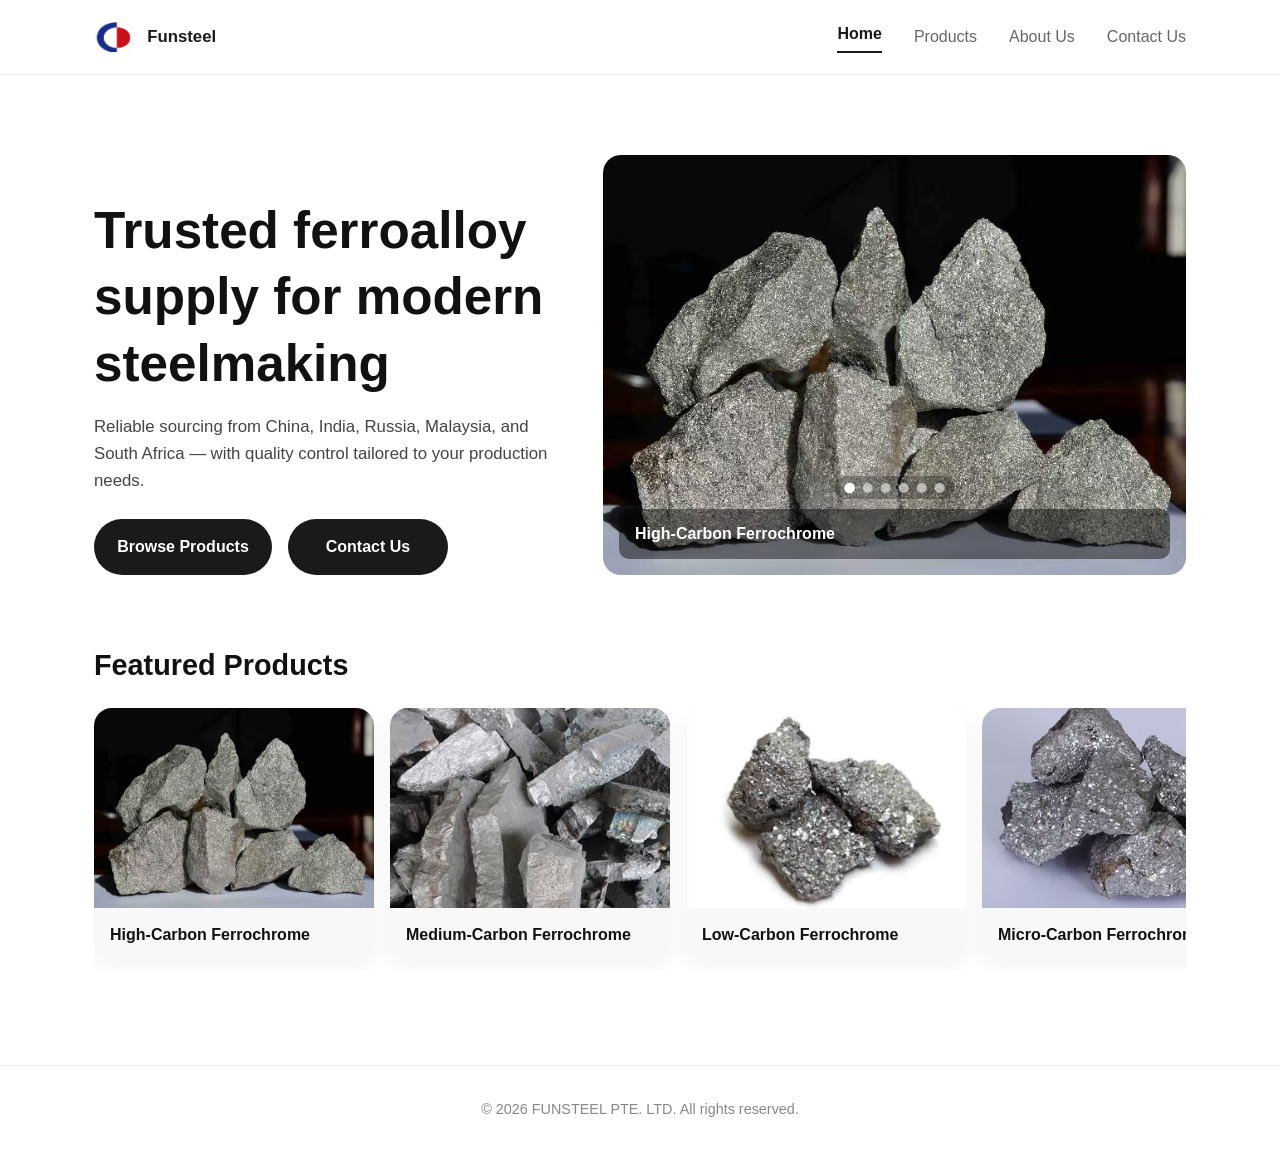
==== website/index.html @ 060df24d "Added all files currently working on." ====
<!DOCTYPE html>
<html lang="en">
<head>
  <meta charset="UTF-8">
  <meta name="viewport" content="width=device-width, initial-scale=1.0">
  <meta property="og:title" content="Funsteel">
  <meta property="og:description" content="">
  <link rel="icon" href="../assets/image/favicon.ico">
  <title>Funsteel | Home</title>
  <link rel="stylesheet" href="../css/style.css">
</head>
<body>
  <header>
    <nav id="main-nav">
      <a class="brand" href="index.html">
        <img src="../assets/image/logo.png" alt="Funsteel logo">
        <span>Funsteel</span>
      </a>
      <div class="nav-links">
        <a class="nav-link" href="index.html">Home</a>
        <a class="nav-link" href="products.html">Products</a>
        <a class="nav-link" href="about-us.html">About Us</a>
        <a class="nav-link" href="contact-us.html">Contact Us</a>
      </div>
    </nav>
  </header>

  <main class="container">
    <section class="hero">
      <div class="hero-copy">
        <h1>Trusted ferroalloy supply for modern steelmaking</h1>
        <p>Reliable sourcing from China, India, Russia, Malaysia, and South Africa — with quality control tailored to your production needs.</p>
        <div class="hero-actions">
          <a href="products.html">Browse Products</a>
          <a href="contact-us.html">Contact Us</a>
        </div>
      </div>
      <div class="hero-visual">
        <div class="hero-carousel-wrapper">
          <div class="hero-carousel" id="hero-carousel"></div>
          <div class="hero-carousel-dots" id="hero-carousel-dots"></div>
        </div>
      </div>
    </section>

    <h2>Featured Products</h2>
    <div class="slider">
      <div class="slider-track" id="featured-slider"></div>
    </div>
  </main>

  <footer>
    &copy; 2026 FUNSTEEL PTE. LTD. All rights reserved.
  </footer>

  <script type="module" src="../js/main.js"></script>
</body>
</html>
---- css/style.css ----
*, *::before, *::after { box-sizing: border-box; }

body {
  font-family: -apple-system, BlinkMacSystemFont, "Segoe UI", Roboto, Helvetica, Arial, sans-serif;
  background: #ffffff;
  color: #1a1a1a;
  line-height: 1.6;
  margin: 0;
  padding: 0;
}

.container {
  max-width: 1140px;
  margin: 0 auto;
  padding: 2rem 1.5rem;
}

header {
  position: sticky;
  top: 0;
  z-index: 10;
  border-bottom: 1px solid #eaeaea;
  background: rgba(255, 255, 255, 0.96);
  backdrop-filter: blur(10px);
}

nav {
  display: flex;
  gap: 2rem;
  max-width: 1140px;
  margin: 0 auto;
  padding: 1rem 1.5rem;
  justify-content: space-between;
  align-items: center;
}

.brand {
  display: inline-flex;
  align-items: center;
  gap: 0.7rem;
  color: #1a1a1a;
  font-weight: 700;
  font-size: 1.05rem;
  text-decoration: none;
}

.brand img {
  width: 42px;
  height: 42px;
  object-fit: contain;
  border-radius: 50%;
}

.nav-links {
  display: flex;
  gap: 2rem;
  align-items: center;
}

nav a {
  color: #666666;
  text-decoration: none;
  font-size: 1rem;
  font-weight: 500;
  transition: color 0.2s ease;
}

nav a:hover { color: #1a1a1a; }
nav a.active {
  color: #1a1a1a;
  font-weight: 700;
  border-bottom: 2px solid #1a1a1a;
  padding-bottom: 4px;
}

.hero {
  display: grid;
  grid-template-columns: minmax(0, 0.9fr) minmax(0, 1.1fr);
  gap: 2rem;
  align-items: center;
  padding: 3rem 0;
}

.hero-copy h1 {
  font-size: clamp(2.5rem, 4vw, 3.5rem);
  margin-bottom: 1rem;
}

.hero-copy p {
  font-size: 1.05rem;
  color: #444444;
  max-width: 42rem;
  margin-bottom: 1.5rem;
}

.hero-actions {
  display: flex;
  flex-wrap: wrap;
  gap: 1rem;
  margin-top: 0.75rem;
}

.hero-actions a {
  display: inline-flex;
  align-items: center;
  justify-content: center;
  min-width: 160px;
  padding: 0.95rem 1.45rem;
  border-radius: 999px;
  background: #1a1a1a;
  color: #ffffff;
  text-decoration: none;
  font-weight: 600;
  transition: transform 0.2s ease, background 0.2s ease;
}

.hero-actions a:hover {
  transform: translateY(-1px);
  background: #111111;
}

.hero-visual {
  width: 100%;
  min-width: 0;
}

.hero-carousel-wrapper {
  position: relative;
  width: 100%;
  border-radius: 1rem;
  overflow: hidden;
  /*background: #111111;*/
}

.hero-carousel {
  display: flex;
  overflow-x: auto;
  scroll-snap-type: x mandatory;
  scroll-behavior: smooth;
  -webkit-overflow-scrolling: touch;
  touch-action: pan-x;
  user-select: none;
}

.hero-carousel::-webkit-scrollbar {
  display: none;
}

.hero-carousel {
  -ms-overflow-style: none;
  scrollbar-width: none;
}

.hero-carousel .hero-slide {
  flex: 0 0 100%;
  scroll-snap-align: start;
  scroll-snap-stop: always;
  position: relative;
  min-width: 100%;
}

.hero-carousel .hero-slide.is-active {
  cursor: pointer;
}

.hero-carousel .hero-slide img {
  width: 100%;
  height: 420px;
  object-fit: cover;
  display: block;
}

.hero-carousel .hero-slide span {
  display: block;
  padding: 0.75rem 1rem;
  font-weight: 600;
  color: #ffffff;
  background: rgba(0, 0, 0, 0.45);
  position: absolute;
  left: 1rem;
  right: 1rem;
  bottom: 1rem;
  border-radius: 10px;
  pointer-events: none;
}

.hero-carousel-dots {
  position: absolute;
  left: 50%;
  bottom: 4.75rem;
  transform: translateX(-50%);
  display: flex;
  justify-content: center;
  gap: 0.5rem;
  margin: 0;
  z-index: 2;
  padding: 0.4rem 0.65rem;
  border-radius: 999px;
  background: rgba(0, 0, 0, 0.28);
}

.hero-dot {
  width: 10px;
  height: 10px;
  min-width: 10px;
  min-height: 10px;
  display: inline-block;
  padding: 0;
  border-radius: 50%;
  border: none;
  background: rgba(255, 255, 255, 0.55);
  cursor: pointer;
  transition: transform 0.2s ease, background 0.2s ease;
}

.hero-dot.active {
  width: 10px;
  height: 10px;
  background: #ffffff;
  transform: scale(1.05);
}

@media (max-width: 780px) {
  .hero-carousel .hero-slide img {
    height: 280px;
  }

  .hero-carousel-dots {
    bottom: 3.75rem;
  }
}

h1, h2, h3, h4 {
  line-height: 1.3;
  color: #111111;
}

h1 { font-size: 2.5rem; margin-bottom: 1rem; }
h2 { font-size: 1.8rem; margin-bottom: 1rem; }
h3 { font-size: 1.2rem; margin-bottom: 0.5rem; }
p { margin-bottom: 1rem; color: #333333; }
a { color: #0066cc; text-decoration: none; }

.slider {
  margin-top: 1.5rem;
}

.slider-track {
  display: flex;
  gap: 1rem;
  overflow-x: auto;
  scroll-snap-type: x mandatory;
  padding-bottom: 0.5rem;
  -webkit-overflow-scrolling: touch;
  touch-action: pan-x;
  user-select: none;
}

.slider-link {
  flex: 0 0 280px;
  scroll-snap-align: start;
  text-decoration: none;
  color: inherit;
}

.slider-item {
  border-radius: 18px;
  overflow: hidden;
  background: #f8f8f8;
  box-shadow: 0 8px 24px rgba(0, 0, 0, 0.05);
}

.slider-item img {
  width: 100%;
  height: 200px;
  object-fit: cover;
  display: block;
}

.slider-item span {
  display: block;
  padding: 0.85rem 1rem;
  font-weight: 600;
  color: #111111;
}

.detail-image {
  max-width: 900px;
  margin: 1.5rem 0;
}

.detail-image img {
  max-height: 400px;
  border-radius: 12px;
  display: block;
}

.product-grid {
  display: grid;
  grid-template-columns: repeat(auto-fill, minmax(260px, 1fr));
  gap: 2rem;
  margin-top: 2rem;
}

.product-card {
  border: 1px solid #eaeaea;
  border-radius: 8px;
  padding: 1.5rem;
  text-decoration: none;
  color: inherit;
  display: flex;
  flex-direction: column;
  transition: box-shadow 0.2s ease, border-color 0.2s ease;
}

.product-card:hover {
  border-color: #1a1a1a;
  text-decoration: none;
}

.product-card h3 { margin-top: 0; }
.product-card .tagline {
  color: #666666;
  font-size: 0.95rem;
  margin-bottom: 1.5rem;
  flex-grow: 1;
}
.product-card .meta {
  font-size: 0.85rem;
  color: #888888;
  border-top: 1px solid #f0f0f0;
  padding-top: 1rem;
  display: flex;
  justify-content: space-between;
  gap: 0.75rem;
}

.notes-list { margin-top: 2rem; }
.note-item {
  padding: 1.5rem 0;
  border-bottom: 1px solid #eaeaea;
}
.note-item .date {
  color: #888888;
  font-size: 0.85rem;
  margin-bottom: 0.75rem;
  display: block;
}

.back-link {
  display: inline-block;
  margin-bottom: 2rem;
  font-size: 0.9rem;
  color: #666666;
}

.type-selector {
  margin: 1.5rem 0 2rem 0;
  display: flex;
  flex-wrap: wrap;
  gap: 0;
  border: 1px solid #eaeaea;
  border-radius: 6px;
  overflow: hidden;
  width: fit-content;
}

.type-tab {
  padding: 0.6rem 1.4rem;
  font-size: 0.9rem;
  font-weight: 500;
  color: #666666;
  background: #fafafa;
  border: none;
  border-right: 1px solid #eaeaea;
  cursor: pointer;
  transition: background 0.15s ease, color 0.15s ease;
  font-family: inherit;
}

.type-tab:last-child { border-right: none; }
.type-tab:hover {
  background: #f0f0f0;
  color: #333333;
}
.type-tab.active {
  background: #1a1a1a;
  color: #ffffff;
}

.type-panel {
  animation: fadeIn 0.2s ease;
}

@keyframes fadeIn {
  from { opacity: 0; transform: translateY(4px); }
  to { opacity: 1; transform: translateY(0); }
}

.detail-meta {
  width: 100%;
  border-collapse: collapse;
  margin: 2rem 0;
}

.detail-meta th, .detail-meta td {
  text-align: left;
  padding: 0.75rem 0;
  border-bottom: 1px solid #eaeaea;
}

.detail-meta th {
  width: 30%;
  font-weight: 600;
  color: #666666;
}

footer {
  margin-top: 4rem;
  padding-top: 2rem;
  padding-bottom: 2rem;
  border-top: 1px solid #eaeaea;
  color: #888888;
  font-size: 0.9rem;
  text-align: center;
}

@media (max-width: 780px) {
  .hero {
    grid-template-columns: 1fr;
    padding: 2rem 0;
  }
  nav {
    flex-wrap: wrap;
    justify-content: center;
  }
}
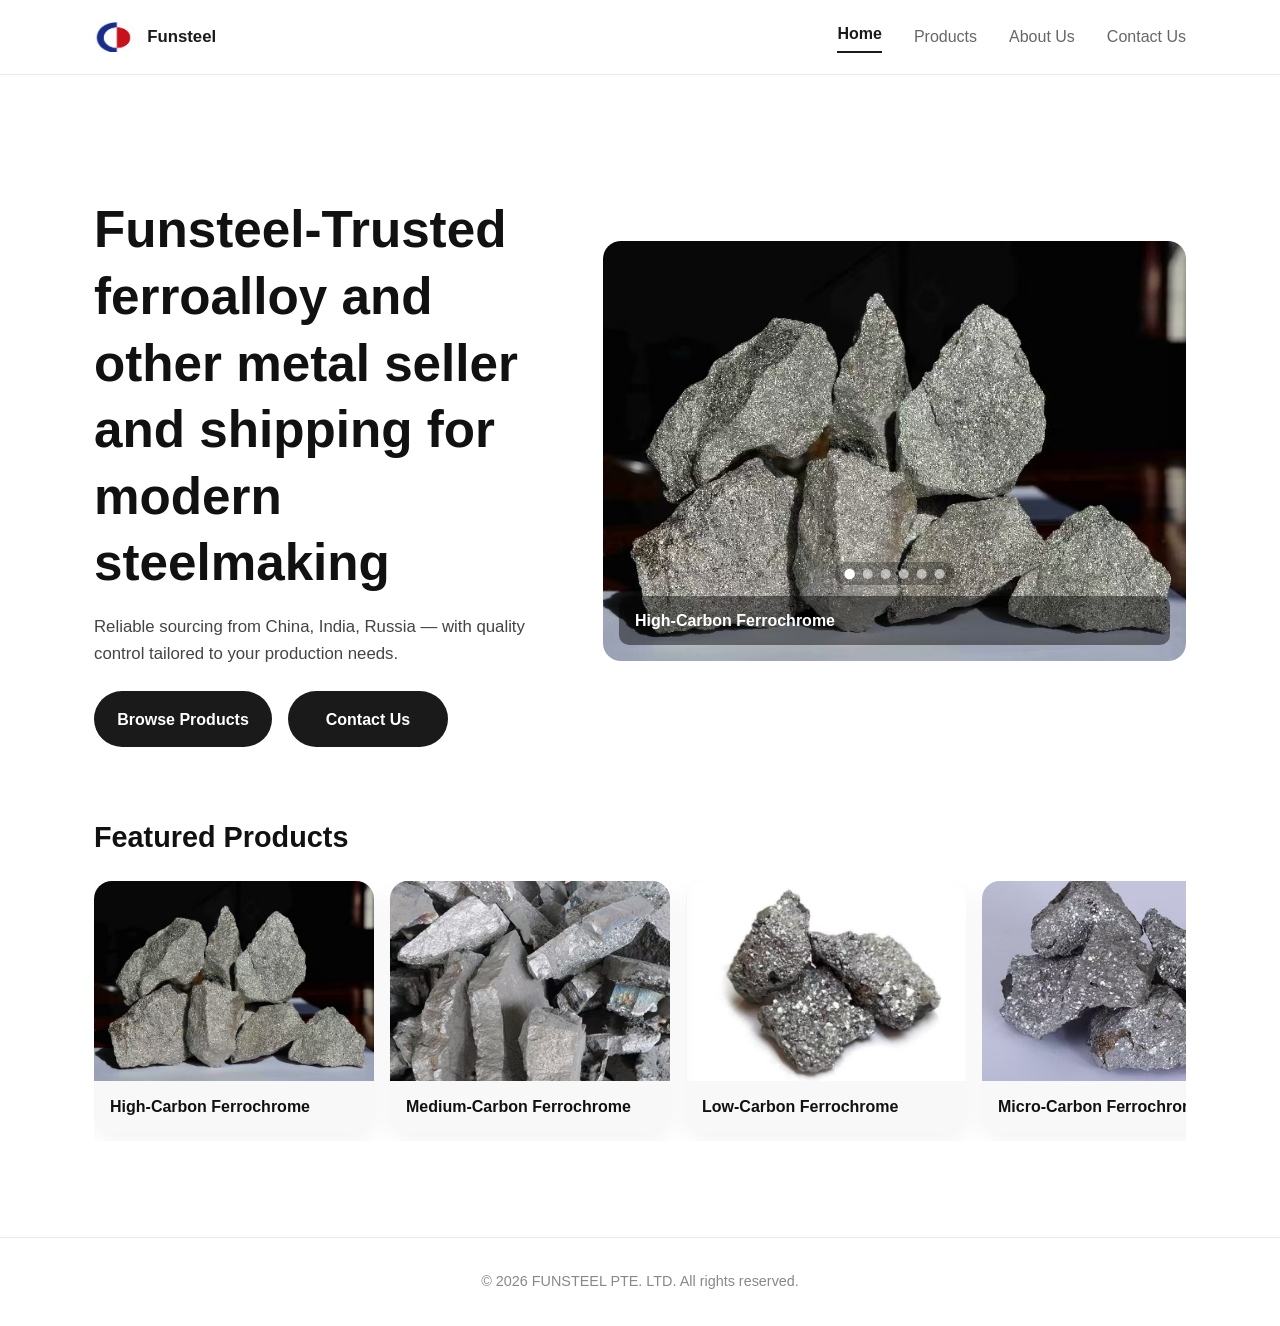
==== commit 9f5d3bb8: "Minor edits and preparing for online launch" ====
--- a/website/index.html
+++ b/website/index.html
@@ -3,8 +3,8 @@
 <head>
   <meta charset="UTF-8">
   <meta name="viewport" content="width=device-width, initial-scale=1.0">
-  <meta property="og:title" content="Funsteel">
-  <meta property="og:description" content="">
+  <meta property="og:title" content="Funsteel-Trusted ferroalloy seller and shipping for modern steelmaking">
+  <meta property="og:description" content="Funsteel-Trusted ferroalloy and other metal seller and shipping for modern steelmaking">
   <link rel="icon" href="../assets/image/favicon.ico">
   <title>Funsteel | Home</title>
   <link rel="stylesheet" href="../css/style.css">
@@ -28,8 +28,8 @@
   <main class="container">
     <section class="hero">
       <div class="hero-copy">
-        <h1>Trusted ferroalloy supply for modern steelmaking</h1>
-        <p>Reliable sourcing from China, India, Russia, Malaysia, and South Africa — with quality control tailored to your production needs.</p>
+        <h1>Funsteel-Trusted ferroalloy and other metal seller and shipping for modern steelmaking</h1>
+        <p>Reliable sourcing from China, India, Russia — with quality control tailored to your production needs.</p>
         <div class="hero-actions">
           <a href="products.html">Browse Products</a>
           <a href="contact-us.html">Contact Us</a>
